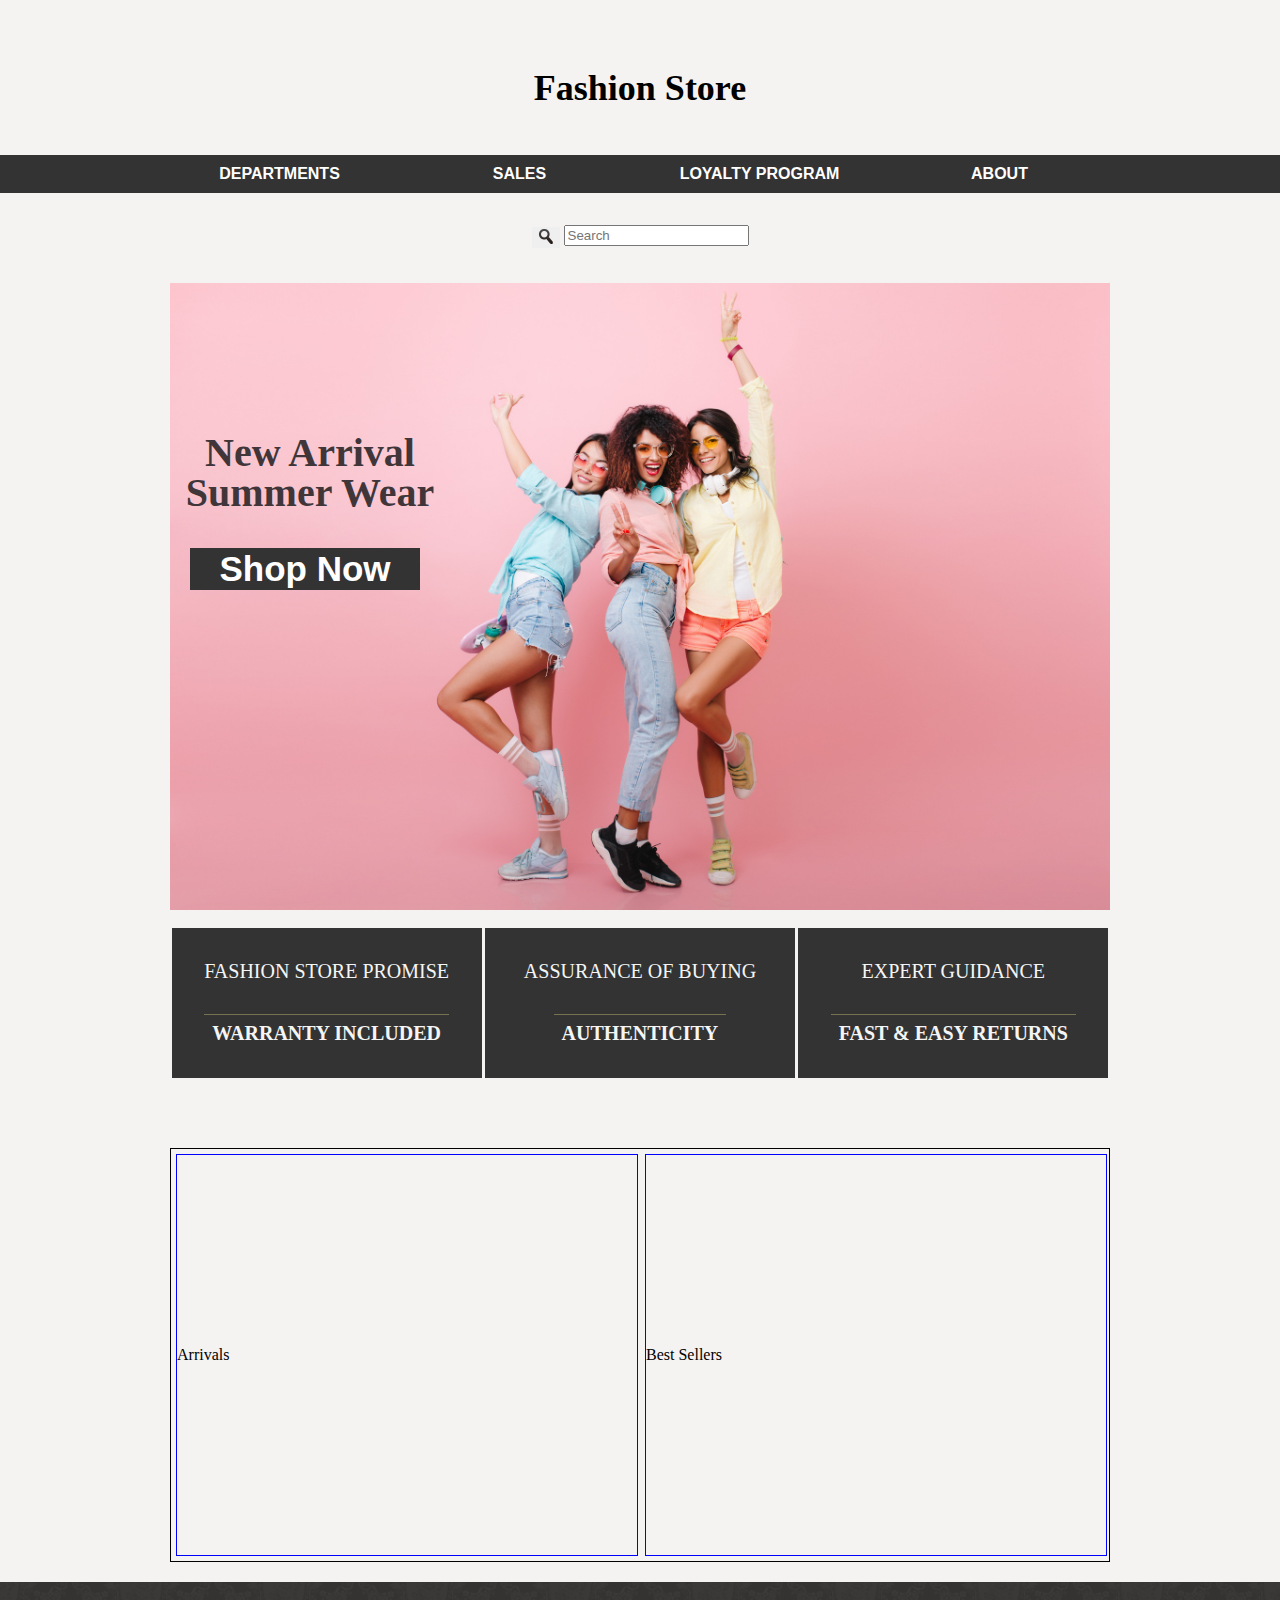
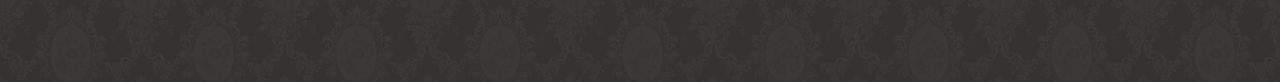
==== index.html @ 2c54d66e "first commit" ====
<!DOCTYPE html>
<html lang="en">

<head>
    <meta charset="UTF-8">
    <meta http-equiv="X-UA-Compatible" content="IE=edge">
    <meta name="viewport" content="width=device-width, initial-scale=1.0">
    <link rel="stylesheet" href="reset.css">
    <link rel="stylesheet" href="style.css">
    <title>Document</title>
</head>

<body>
    <div class="container">
        <header>
            <h1 class="title">Fashion Store</h1>
            <nav class="navbar">
                <ul>
                    <li>
                        <div class="dropdown">
                            <button class="dropbtn">DEPARTMENTS</button>
                            <div class="dropdown-content">
                            <a href="#">Blouses and Shirts</a>
                            <a href="#">Pants</a>
                            <a href="#">Dresses</a>
                            <a href="#">Shoes</a>
                            <a href="#">Bags</a>
                            <a href="#">Accessories</a>
                            </div>
                        </div>
                    </li>
                    <li>
                        <div class="dropdown">
                            <button class="dropbtn">SALES</button>
                            <div class="dropdown-content">
                            <a href="#">Summer</a>
                            <a href="#">Winter</a>
                            <a href="#">Special Offers</a>
                            </div>
                        </div>
                    </li>
                    <li>
                        <div class="dropdown">
                            <button class="dropbtn">LOYALTY PROGRAM</button>
                        </div>
                    </li>
                    <li>
                        <div class="dropdown">
                            <button class="dropbtn">ABOUT</button>
                            <div class="dropdown-content">
                                <a href="#">Fashion, Inc.</a>
                                <a href="#">Policy</a>
                                <a href="#">Contac Us</a>
                                </div>
                        </div>
                    </li>
                </ul>
            </nav>
        </header>
        <div class="sub-container">
            <div class="search">
                <section>
                    <form action="#">
                        <button type="submit"><img src="img/search.png" alt=""></button>
                        <input type="search" placeholder="Search">
                    </form>
                </section>
            </div>
            <div class="banner">
                <img src="img/banner2.jpg" alt="">
                <p>New Arrival Summer Wear</p>
                <button>Shop Now</button>
            </div>
            <div class="bloco1">
                    <p>FASHION STORE PROMISE</p>
                    <p id="info">WARRANTY INCLUDED</p>
            </div>
            <div class="bloco1">
                <p>ASSURANCE OF BUYING</p>
                <p id="info">AUTHENTICITY</p>
            </div>
            <div class="bloco1">
                <p>EXPERT GUIDANCE</p>
                <p id="info">FAST & EASY RETURNS</p>
            </div>
            <div class="cards">
                <div class="arrival">
                    <h2>Arrivals</h2>
                </div>
                <div class="sellers">
                    <h2>Best Sellers</h2>
                </div>
            </div>
        </div>
        <footer></footer>    
    </div>
</body>

</html>
---- style.css ----
body{
    background-color: rgba(241, 237, 238, 0.747);
}
.sub-container{
    width: 940px;
    margin: auto;
    display: flex;
    flex-direction: row;
    flex-wrap: wrap;
}
ul{
    list-style-type: none;    
    background-color: #333;
    display: flex;
    flex-direction: row;
    flex-wrap: nowrap;
    justify-content: center;
    margin: 15px auto;
}
li a {
    color: white;
    text-decoration: none;
}
.title{
    margin-top: 70px;
    height: 70px;
    text-align: center;
    font-size: 36px;
    font-weight: bolder;
}
.dropbtn {
    background-color: #333;
    color: white;
    padding: 10px;
    font-size: 16px;
    font-weight: 600;
    border: none;
    cursor: pointer;
    width: 213px;
    margin: 0px 14px 0px 13px;
}
.dropdown-content {
    display: none;
    position: absolute; /*Impede do menu expandir junto quando abrir*/
    background-color: #f9f9f9;
    min-width: 160px;
    box-shadow: 0px 8px 16px 0px rgba(0,0,0,0.2);
    z-index: 1; /*Sobrepoem as divs para não ficar atrás do banner*/
}
/* Links inside the dropdown */
.dropdown-content a {
    color: black;
    padding: 12px 16px;
    text-decoration: none;
    display: block;
    width: 210px;
    text-align: center;
}
  /* Change color of dropdown links on hover */
.dropdown-content a:hover {background-color: #d3d3d3}
  /* Show the dropdown menu on hover */
.dropdown:hover .dropdown-content {
    display: block;
}
  /* Change the background color of the dropdown button when the dropdown content is shown */
.dropdown:hover .dropbtn {
    background-color: #333;
}
.search{
    display: flex;
    align-content: center;
    align-items: center;
    height: 0px;
    margin: 30px auto;
}
.search button{
    border: none;
    cursor: pointer;
    background-color: none;
}
.search input{
    position: relative;
    bottom: 4px;
}
.banner{
    margin: 15px auto;
    width: 960px;
    height: 560px;
    display: inline-block;
    position: relative;
}
.banner img{
    width: 100%;
    max-width: 960px;
}
.banner p{
    display: inline-block;
    position: absolute;
    top: 150px;
    right: 660px;
    font-size: 40px;
    font-weight: bolder;
    width: 280px;
    color: #40363A;
    text-align: center;
}
.banner button{
    display: inline-block;
    position: absolute;
    top: 265px;
    right: 690px;
    font-size: 35px;
    font-weight: bolder;
    width: 230px;
    color: white;
    text-align: center;
    background-color: #333;
    border: none;
    cursor: pointer;
}
.banner button:hover{
    border: 1px solid rgb(146, 232, 235);
}
.bloco1{
    display: flex;
    flex-direction: column;
    align-items: center;
    margin: 70px auto;
    width: 310px;
    height: 150px;
    font-size: 20px;
    color: whitesmoke;
    background-color: #333;
}
.bloco1 p{
    padding: 8px;
    margin-top: 25px;
}
#info{
    border-top: 1px solid rgba(121, 118, 81, 0.959);
    font-weight: bolder;
}
.cards{
    display: flex;
    flex-direction: row;
    flex-wrap: wrap;
    border: 1px solid black;
    height: 412px;
    width: 940px;
    
}
.arrival, .sellers{
    display: flex;
    flex-direction: row;
    flex-wrap: wrap;
    align-items: center;
    align-content: center;
    border: 1px solid black;
    margin: 5px auto 0 5px;
    width: 460px;
    height: 400px;
    border: 1px solid blue;
}


footer{
    margin-top: 20px;
    background-image: url(img/footer-background.png);
    height: 100px;
}

/*Here starts media Queri */

@media (min-width: 497px) and (max-width:960px){
    .sub-container{
        width: 497px;
        margin: 0 auto;
        display: flex;
        flex-wrap: wrap;
        justify-content: center;
        align-items: center;
    }
    ul{
        list-style-type: none;    
        background-color: #333;
        display: flex;
        flex-direction: row;
        flex-wrap: wrap;
        justify-content: center;
        margin: auto;
        margin-top: 70px;
    }
    .banner{
        display: flex;
        flex-direction: column;
        justify-content: center;
        align-items: center;
        margin: auto;
        height: 560px;
    }
    .banner p{
        display: flex;
        position: unset;
        font-size: 35px;
        font-weight: bolder;
        color: #40363A;
        text-align: center;
    }
    .banner button{
        display: inline-block;
        position: unset;
        font-size: 30px;
        font-weight: bolder;
        width: 210px;
        color: white;
        text-align: center;
        background-color: #333;
        cursor: pointer;
        margin-top: 15px;
    }
    .banner button:hover{
        border: 1px solid rgb(146, 232, 235) ;
    }
    .bloco1{
        margin: 15px auto;
        width: 280px;
        height: 150px;
    }

}

@media (max-width:496px){
    .sub-container{
        width: auto;
        margin: 0 auto;
        display: flex;
        flex-wrap: wrap;
        justify-content: center;
        align-items: center;
        margin: 15px;
    }
    ul{
        list-style-type: none;    
        background-color: #333;
        display: flex;
        flex-direction: row;
        flex-wrap: wrap;
        justify-content: center;
        margin: auto;
        margin-top: 70px;
    }
    .banner{
        display: flex;
        flex-direction: column;
        justify-content: center;
        align-items: center;
        height: 560px;
    }
    .banner p{
        display: flex;
        position: unset;
        font-size: 35px;
        font-weight: bolder;
        color: #40363A;
        text-align: center;
    }
    .banner button{
        display: inline-block;
        position: unset;
        font-size: 25px;
        font-weight: bolder;
        width: 200px;
        color: white;
        text-align: center;
        background-color: #333;
        cursor: pointer;
        margin-top: 15px;
    }
    .banner button:hover{
        border: 1px solid rgb(146, 232, 235) ;
        
    }
    .bloco1{
        margin: 15px auto;
        width: 280px;
        height: 150px;
    }
}
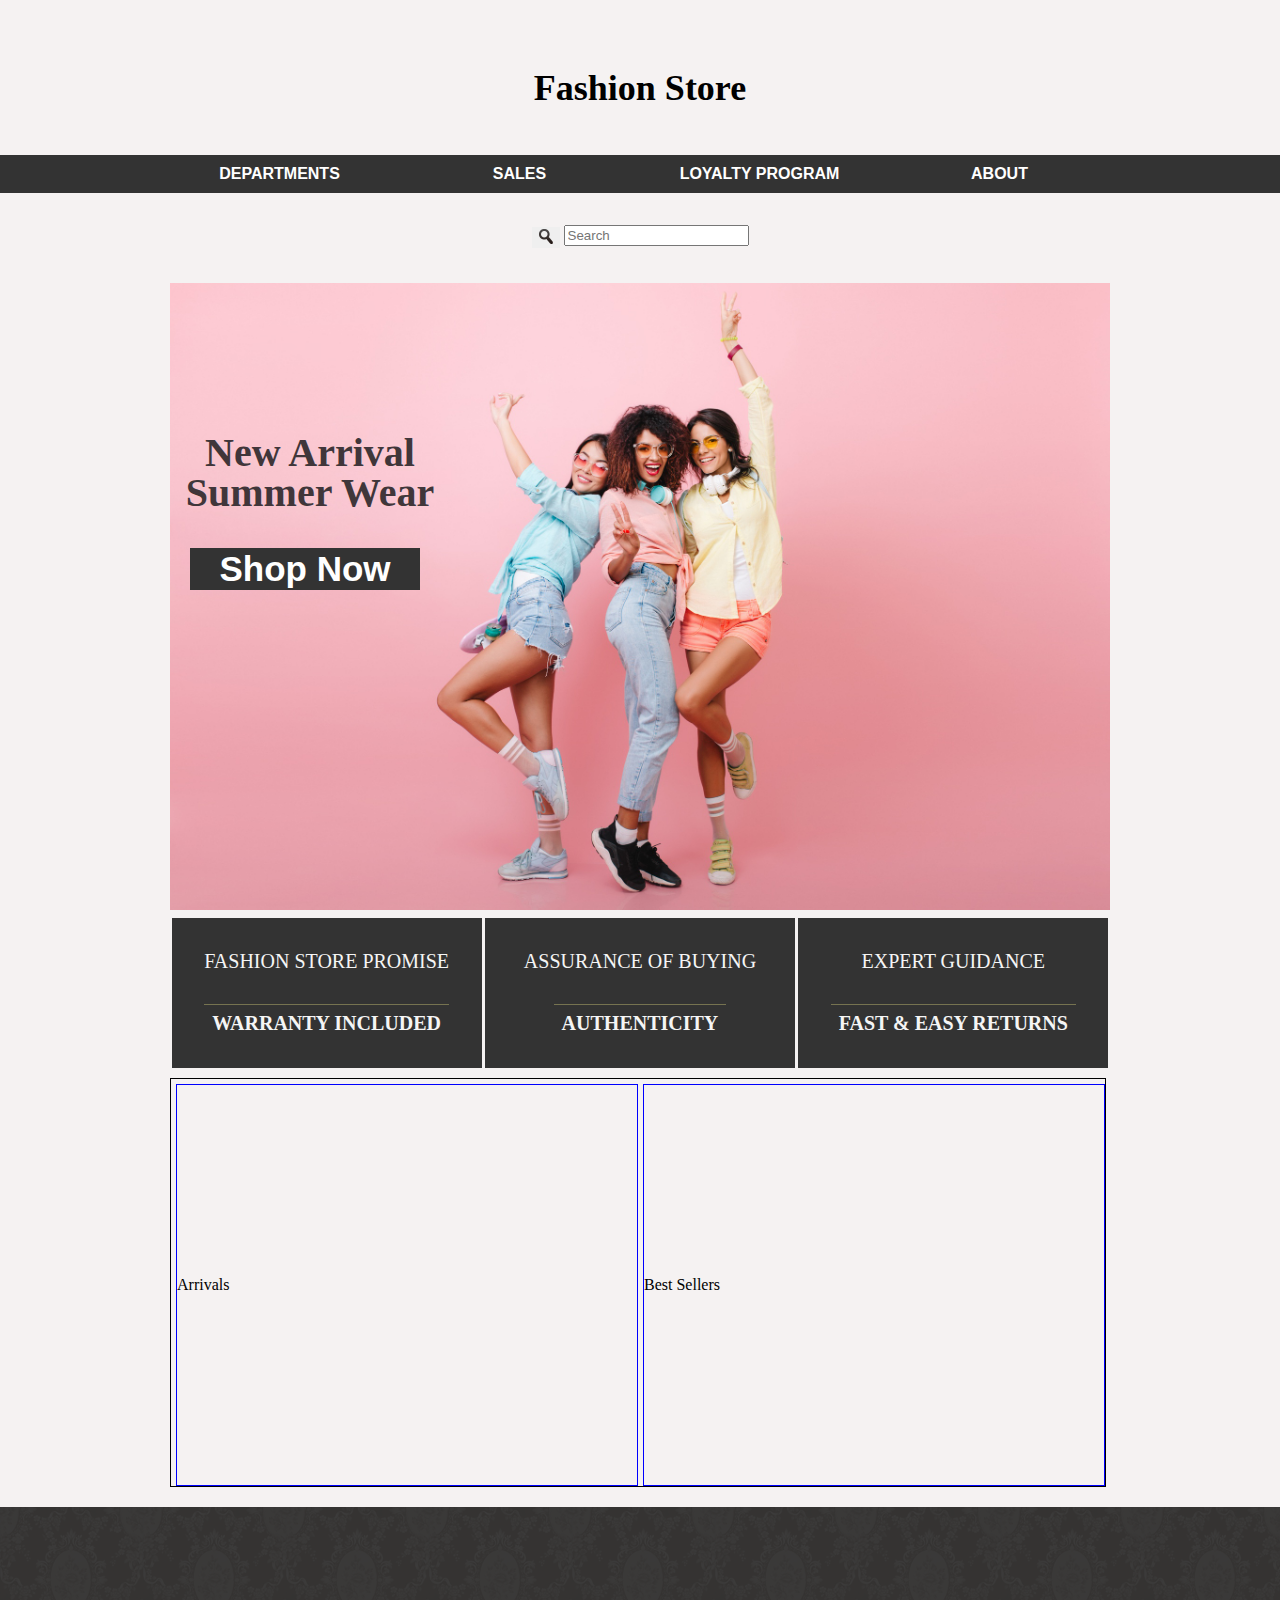
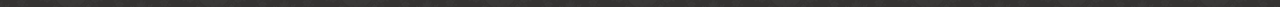
==== commit 001a43eb: "creat global css and index css separting them" ====
--- a/index.html
+++ b/index.html
@@ -6,7 +6,8 @@
     <meta http-equiv="X-UA-Compatible" content="IE=edge">
     <meta name="viewport" content="width=device-width, initial-scale=1.0">
     <link rel="stylesheet" href="reset.css">
-    <link rel="stylesheet" href="style.css">
+    <link rel="stylesheet" href="global.css">
+    <link rel="stylesheet" href="index.css">
     <title>Document</title>
 </head>
 
--- a/global.css
+++ b/global.css
@@ -0,0 +1,84 @@
+body{
+    background-color: rgba(241, 237, 238, 0.747);
+}
+.sub-container{
+    width: 940px;
+    margin: auto;
+    display: flex;
+    flex-direction: row;
+    flex-wrap: wrap;
+}
+ul{
+    list-style-type: none;    
+    background-color: #333;
+    display: flex;
+    flex-direction: row;
+    flex-wrap: nowrap;
+    justify-content: center;
+    margin: 15px auto;
+}
+li a {
+    color: white;
+    text-decoration: none;
+}
+.title{
+    margin-top: 70px;
+    height: 70px;
+    text-align: center;
+    font-size: 36px;
+    font-weight: bolder;
+}
+.dropbtn {
+    background-color: #333;
+    color: white;
+    padding: 10px;
+    font-size: 16px;
+    font-weight: 600;
+    border: none;
+    cursor: pointer;
+    width: 213px;
+    margin: 0px 14px 0px 13px;
+}
+.dropdown-content {
+    display: none;
+    position: absolute; /*Impede do menu expandir junto quando abrir*/
+    background-color: #f9f9f9;
+    min-width: 160px;
+    box-shadow: 0px 8px 16px 0px rgba(0,0,0,0.2);
+    z-index: 1; /*Sobrepoem as divs para não ficar atrás do banner*/
+}
+/* Links inside the dropdown */
+.dropdown-content a {
+    color: black;
+    padding: 12px 16px;
+    text-decoration: none;
+    display: block;
+    width: 210px;
+    text-align: center;
+}
+  /* Change color of dropdown links on hover */
+.dropdown-content a:hover {background-color: #d3d3d3}
+  /* Show the dropdown menu on hover */
+.dropdown:hover .dropdown-content {
+    display: block;
+}
+  /* Change the background color of the dropdown button when the dropdown content is shown */
+.dropdown:hover .dropbtn {
+    background-color: #333;
+}
+.search{
+    display: flex;
+    align-content: center;
+    align-items: center;
+    height: 0px;
+    margin: 30px auto;
+}
+.search button{
+    border: none;
+    cursor: pointer;
+    background-color: none;
+}
+.search input{
+    position: relative;
+    bottom: 4px;
+}--- a/index.css
+++ b/index.css
@@ -0,0 +1,207 @@
+.banner{
+    margin: 15px auto;
+    width: 960px;
+    height: 560px;
+    display: inline-block;
+    position: relative;
+}
+.banner img{
+    width: 100%;
+    max-width: 960px;
+}
+.banner p{
+    display: inline-block;
+    position: absolute;
+    top: 150px;
+    right: 660px;
+    font-size: 40px;
+    font-weight: bolder;
+    width: 280px;
+    color: #40363A;
+    text-align: center;
+}
+.banner button{
+    display: inline-block;
+    position: absolute;
+    top: 265px;
+    right: 690px;
+    font-size: 35px;
+    font-weight: bolder;
+    width: 230px;
+    color: white;
+    text-align: center;
+    background-color: #333;
+    border: none;
+    cursor: pointer;
+}
+.banner button:hover{
+    border: 1px solid rgb(146, 232, 235);
+}
+.bloco1{
+    display: flex;
+    flex-direction: column;
+    align-items: center;
+    margin: auto;
+    margin-top: 60px;
+    margin-bottom: 10px;
+    width: 310px;
+    height: 150px;
+    font-size: 20px;
+    color: whitesmoke;
+    background-color: #333;
+}
+.bloco1 p{
+    padding: 8px;
+    margin-top: 25px;
+}
+#info{
+    border-top: 1px solid rgba(121, 118, 81, 0.959);
+    font-weight: bolder;
+}
+.cards{
+    display: flex;
+    flex-direction: row;
+    flex-wrap: wrap;
+    border: 1px solid black;
+
+}
+.arrival, .sellers{
+    display: flex;
+    flex-direction: row;
+    flex-wrap: wrap;
+    align-items: center;
+    align-content: center;
+    border: 1px solid black;
+    margin: 5px auto 0 5px;
+    width: 460px;
+    height: 400px;
+    border: 1px solid blue;
+}
+
+
+footer{
+    margin-top: 20px;
+    background-image: url(img/footer-background.png);
+    height: 100px;
+}
+
+/*Here starts media Queri */
+
+@media (min-width: 497px) and (max-width:960px){
+    .sub-container{
+        width: 497px;
+        margin: 0 auto;
+        display: flex;
+        flex-wrap: wrap;
+        justify-content: center;
+        align-items: center;
+    }
+    ul{
+        list-style-type: none;    
+        background-color: #333;
+        display: flex;
+        flex-direction: row;
+        flex-wrap: wrap;
+        justify-content: center;
+        margin: auto;
+        margin-top: 70px;
+    }
+    .banner{
+        display: flex;
+        flex-direction: column;
+        justify-content: center;
+        align-items: center;
+        margin: auto;
+        height: auto;
+    }
+    .banner p{
+        display: flex;
+        position: unset;
+        font-size: 35px;
+        font-weight: bolder;
+        color: #40363A;
+        text-align: center;
+    }
+    .banner button{
+        display: inline-block;
+        position: unset;
+        font-size: 30px;
+        font-weight: bolder;
+        width: 210px;
+        color: white;
+        text-align: center;
+        background-color: #333;
+        cursor: pointer;
+        margin-top: 15px;
+    }
+    .banner button:hover{
+        border: 1px solid rgb(146, 232, 235) ;
+    }
+    .bloco1{
+        margin: 15px auto;
+        width: 280px;
+        height: 150px;
+    }
+
+}
+
+@media (max-width:496px){
+    .sub-container{
+        width: auto;
+        margin: 0 auto;
+        display: flex;
+        flex-wrap: wrap;
+        justify-content: center;
+        align-items: center;
+        margin: 15px;
+    }
+    ul{
+        list-style-type: none;    
+        background-color: #333;
+        display: flex;
+        flex-direction: row;
+        flex-wrap: wrap;
+        justify-content: center;
+        margin: auto;
+        margin-top: 70px;
+    }
+    .banner{
+        display: flex;
+        flex-direction: column;
+        justify-content: center;
+        align-items: center;
+        height: auto;
+    }
+    .banner p{
+        display: flex;
+        position: unset;
+        font-size: 35px;
+        font-weight: bolder;
+        color: #40363A;
+        text-align: center;
+    }
+    .banner button{
+        display: inline-block;
+        position: unset;
+        font-size: 25px;
+        font-weight: bolder;
+        width: 200px;
+        color: white;
+        text-align: center;
+        background-color: #333;
+        cursor: pointer;
+        margin-top: 15px;
+    }
+    .banner button:hover{
+        border: 1px solid rgb(146, 232, 235) ;
+        
+    }
+    .bloco1{
+        margin: 15px auto;
+        width: 280px;
+        height: 150px;
+    }
+}
+
+
+
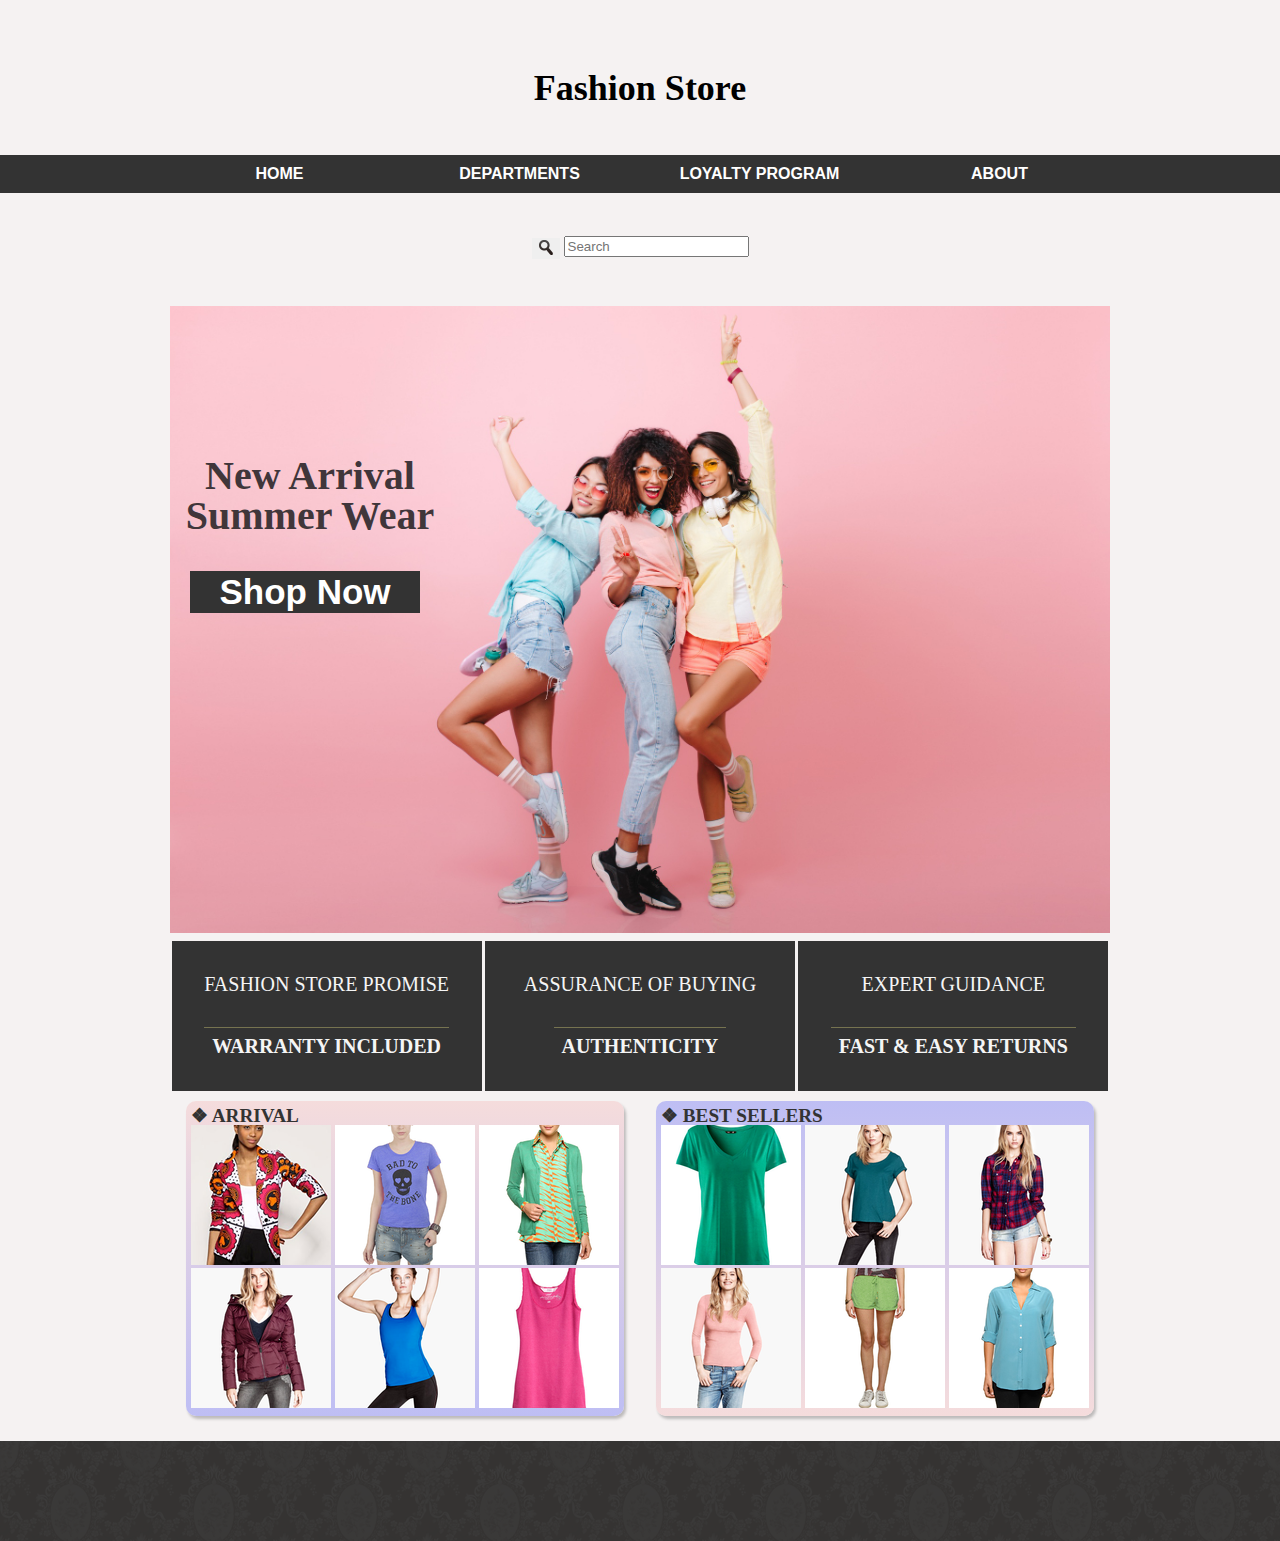
==== commit 76c70108: "arrival and best-sellers, about page, and footer correction" ====
--- a/index.html
+++ b/index.html
@@ -10,13 +10,17 @@
     <link rel="stylesheet" href="index.css">
     <title>Document</title>
 </head>
-
 <body>
     <div class="container">
         <header>
             <h1 class="title">Fashion Store</h1>
             <nav class="navbar">
                 <ul>
+                    <li>
+                        <div class="dropdown">
+                            <button class="dropbtn"><a href="index.html">HOME</a></button>
+                        </div>
+                    </li>
                     <li>
                         <div class="dropdown">
                             <button class="dropbtn">DEPARTMENTS</button>
@@ -32,16 +36,6 @@
                     </li>
                     <li>
                         <div class="dropdown">
-                            <button class="dropbtn">SALES</button>
-                            <div class="dropdown-content">
-                            <a href="#">Summer</a>
-                            <a href="#">Winter</a>
-                            <a href="#">Special Offers</a>
-                            </div>
-                        </div>
-                    </li>
-                    <li>
-                        <div class="dropdown">
                             <button class="dropbtn">LOYALTY PROGRAM</button>
                         </div>
                     </li>
@@ -50,7 +44,7 @@
                             <button class="dropbtn">ABOUT</button>
                             <div class="dropdown-content">
                                 <a href="#">Fashion, Inc.</a>
-                                <a href="#">Policy</a>
+                                <a href="about.html">Our History</a>
                                 <a href="#">Contac Us</a>
                                 </div>
                         </div>
@@ -84,16 +78,26 @@
                 <p>EXPERT GUIDANCE</p>
                 <p id="info">FAST & EASY RETURNS</p>
             </div>
-            <div class="cards">
-                <div class="arrival">
-                    <h2>Arrivals</h2>
-                </div>
-                <div class="sellers">
-                    <h2>Best Sellers</h2>
-                </div>
+            <div class="arrival">
+                <h2>&#x2756 Arrival</h2>
+                <img src="img/miniatura1.png" alt="">
+                <img src="img/miniatura2.png" alt="">
+                <img src="img/miniatura3.png" alt="">
+                <img src="img/miniatura4.png" alt="">
+                <img src="img/miniatura5.png" alt="">
+                <img src="img/miniatura6.png" alt="">
+            </div>
+            <div class="best-sellers">
+                <h2>&#x2756 Best Sellers</h2>
+                <img src="img/miniatura7.png" alt="">
+                <img src="img/miniatura8.png" alt="">
+                <img src="img/miniatura9.png" alt="">
+                <img src="img/miniatura10.png" alt="">
+                <img src="img/miniatura11.png" alt="">
+                <img src="img/miniatura12.png" alt="">
             </div>
         </div>
-        <footer></footer>    
+        <footer></footer>
     </div>
 </body>
 
--- a/global.css
+++ b/global.css
@@ -1,5 +1,8 @@
 body{
     background-color: rgba(241, 237, 238, 0.747);
+}
+.container{
+    min-height: 100vh;
 }
 .sub-container{
     width: 940px;
@@ -8,7 +11,7 @@
     flex-direction: row;
     flex-wrap: wrap;
 }
-ul{
+.navbar ul{
     list-style-type: none;    
     background-color: #333;
     display: flex;
@@ -17,7 +20,7 @@
     justify-content: center;
     margin: 15px auto;
 }
-li a {
+.navarbar li, a {
     color: white;
     text-decoration: none;
 }
@@ -70,7 +73,6 @@
     display: flex;
     align-content: center;
     align-items: center;
-    height: 0px;
     margin: 30px auto;
 }
 .search button{
@@ -81,4 +83,52 @@
 .search input{
     position: relative;
     bottom: 4px;
+}
+footer{
+    margin-top: 10px;
+    width: 100%;
+    height: 100px;
+    background-image: url(img/footer-background.png);
+}
+/*here starts the media queri*/
+@media (min-width: 497px) and (max-width:960px){
+    .sub-container{
+        width: 497px;
+        margin: 0 auto;
+        display: flex;
+        flex-wrap: wrap;
+        justify-content: center;
+        align-items: center;
+    }
+    .navbar ul{
+        list-style-type: none;    
+        background-color: #333;
+        display: flex;
+        flex-direction: row;
+        flex-wrap: wrap;
+        justify-content: center;
+        margin: auto;
+        margin-top: 70px;
+    }
+}
+@media (max-width:496px){
+    .sub-container{
+        width: auto;
+        margin: 0 auto;
+        display: flex;
+        flex-wrap: wrap;
+        justify-content: center;
+        align-items: center;
+        margin: 15px;
+    }
+    .navbar ul{
+        list-style-type: none;    
+        background-color: #333;
+        display: flex;
+        flex-direction: row;
+        flex-wrap: wrap;
+        justify-content: center;
+        margin: auto;
+        margin-top: 70px;
+    }
 }--- a/index.css
+++ b/index.css
@@ -1,6 +1,6 @@
 .banner{
     margin: 15px auto;
-    width: 960px;
+    width: 940px;
     height: 560px;
     display: inline-block;
     position: relative;
@@ -58,54 +58,55 @@
     border-top: 1px solid rgba(121, 118, 81, 0.959);
     font-weight: bolder;
 }
-.cards{
-    display: flex;
-    flex-direction: row;
-    flex-wrap: wrap;
-    border: 1px solid black;
-
+.arrival{
+    display: inline-block;
+    border-radius: 10px;
+    width: 428px;
+    padding: 5px;
+    background-image: linear-gradient(#f5dcdc, #bebef4);
+    transition: transform 0.7s ease-out;
+    margin: 0 auto;
+    margin-bottom: 15px;
+    box-shadow: 2px 3px 3px rgba(0, 0, 0, 0.233);
 }
-.arrival, .sellers{
-    display: flex;
-    flex-direction: row;
-    flex-wrap: wrap;
-    align-items: center;
-    align-content: center;
-    border: 1px solid black;
-    margin: 5px auto 0 5px;
-    width: 460px;
-    height: 400px;
-    border: 1px solid blue;
+.arrival:hover{
+    box-shadow: 5px 3px 3px rgba(0, 0, 0, 0.452);
+    transform: scale(1.02);    
+}
+.arrival h2{
+    font-size: 1.2em;
+    font-weight: bolder;
+    text-transform: uppercase;
+    color: #333;
+    padding-right: 5px;
+}
+.best-sellers{
+    display: inline-block;
+    border-radius: 10px;
+    width: 428px;
+    padding: 5px;
+    margin: 0 auto;
+    background-image: linear-gradient(#bebef4, #f5dcdc);
+    transition: transform 0.7s ease-out;
+    box-shadow: 2px 3px 3px rgba(0, 0, 0, 0.233);
+    margin-bottom: 15px;
+}
+.best-sellers:hover{
+    box-shadow: 5px 3px 3px rgba(0, 0, 0, 0.452);
+    transform: scale(1.02);    
+}
+.best-sellers h2{
+    font-size: 1.2em;
+    font-weight: bolder;
+    text-transform: uppercase;
+    color: #333;
+    padding-right: 5px;
 }
 
-
-footer{
-    margin-top: 20px;
-    background-image: url(img/footer-background.png);
-    height: 100px;
-}
 
 /*Here starts media Queri */
 
 @media (min-width: 497px) and (max-width:960px){
-    .sub-container{
-        width: 497px;
-        margin: 0 auto;
-        display: flex;
-        flex-wrap: wrap;
-        justify-content: center;
-        align-items: center;
-    }
-    ul{
-        list-style-type: none;    
-        background-color: #333;
-        display: flex;
-        flex-direction: row;
-        flex-wrap: wrap;
-        justify-content: center;
-        margin: auto;
-        margin-top: 70px;
-    }
     .banner{
         display: flex;
         flex-direction: column;
@@ -144,27 +145,7 @@
     }
 
 }
-
 @media (max-width:496px){
-    .sub-container{
-        width: auto;
-        margin: 0 auto;
-        display: flex;
-        flex-wrap: wrap;
-        justify-content: center;
-        align-items: center;
-        margin: 15px;
-    }
-    ul{
-        list-style-type: none;    
-        background-color: #333;
-        display: flex;
-        flex-direction: row;
-        flex-wrap: wrap;
-        justify-content: center;
-        margin: auto;
-        margin-top: 70px;
-    }
     .banner{
         display: flex;
         flex-direction: column;
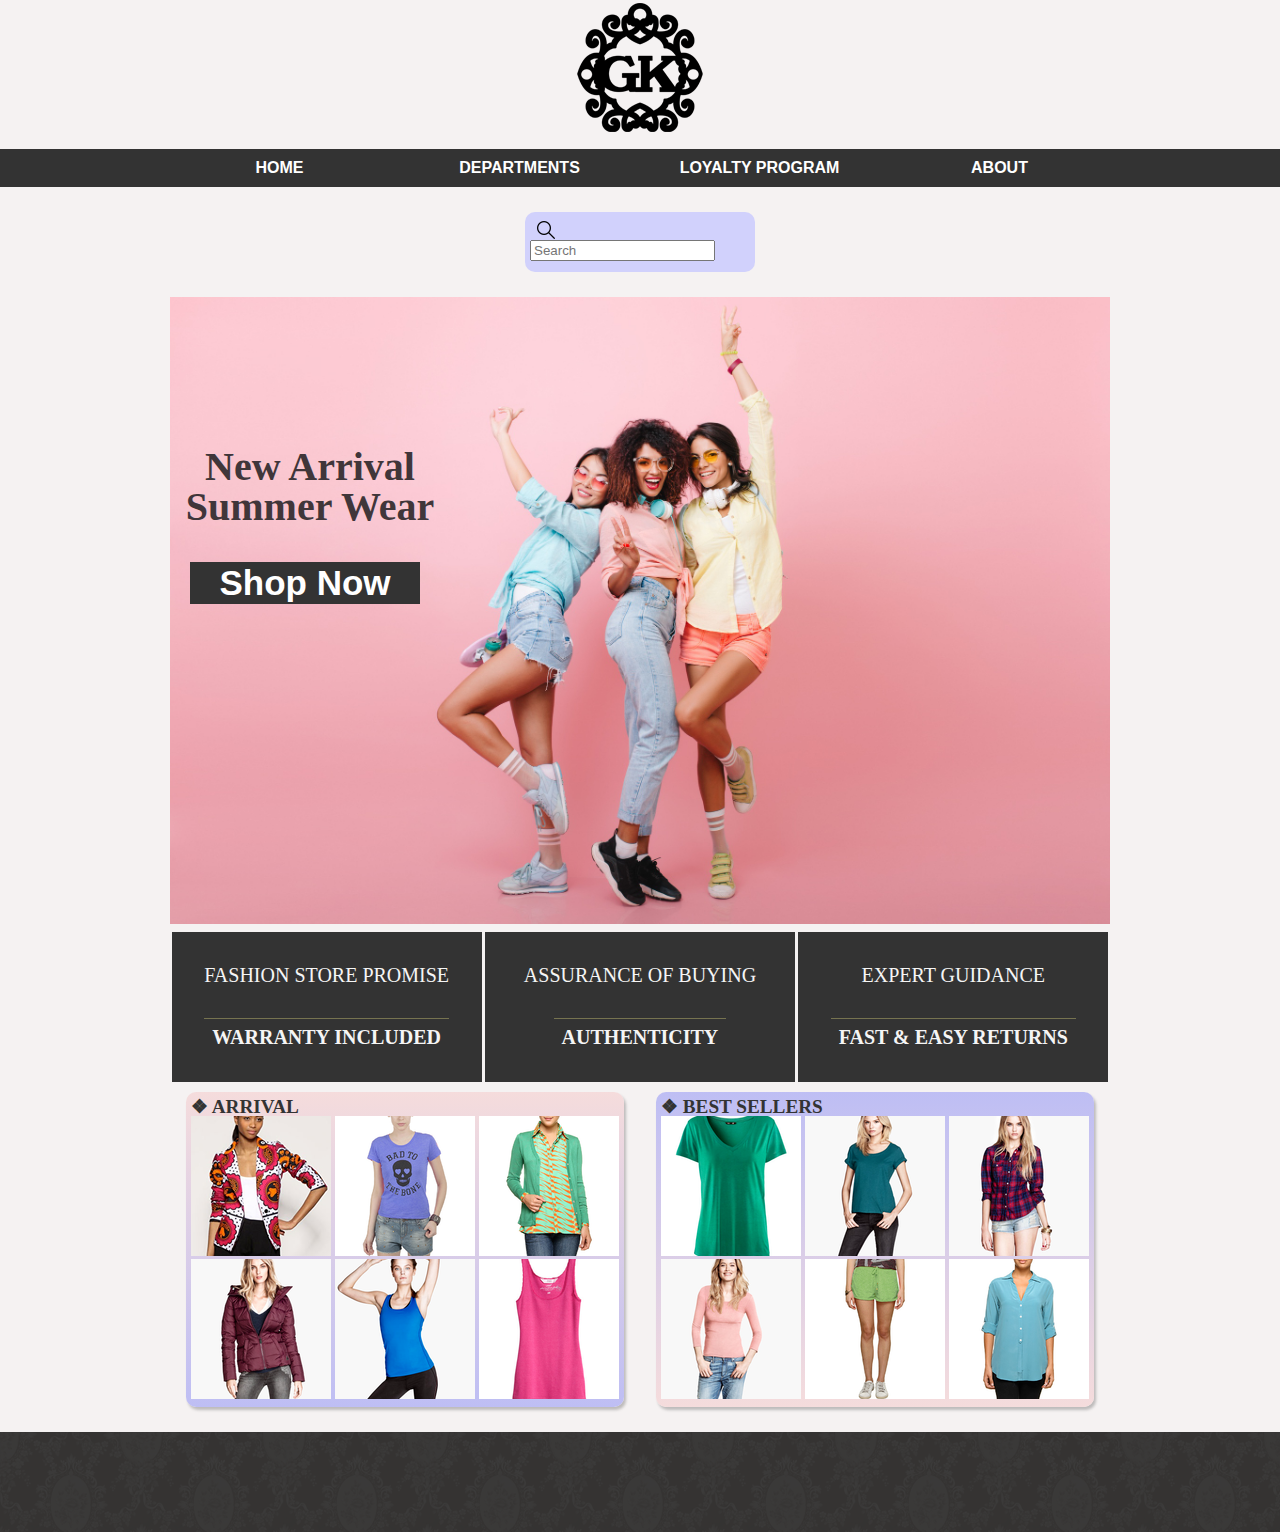
==== commit bf098961: "sub-dropdown button(checkbox), add subcontent at the dropdown,  loyalt-card html and css, search but" ====
--- a/index.html
+++ b/index.html
@@ -5,15 +5,17 @@
     <meta charset="UTF-8">
     <meta http-equiv="X-UA-Compatible" content="IE=edge">
     <meta name="viewport" content="width=device-width, initial-scale=1.0">
-    <link rel="stylesheet" href="reset.css">
-    <link rel="stylesheet" href="global.css">
-    <link rel="stylesheet" href="index.css">
+    <link rel="stylesheet" href="css/reset.css">
+    <link rel="stylesheet" href="css/global.css">
+    <link rel="stylesheet" href="css/index.css">
     <title>Document</title>
 </head>
 <body>
     <div class="container">
         <header>
-            <h1 class="title">Fashion Store</h1>
+            <div class="logo">
+                <img src="img/logo_GK.png" alt="">
+            </div>
             <nav class="navbar">
                 <ul>
                     <li>
@@ -25,27 +27,35 @@
                         <div class="dropdown">
                             <button class="dropbtn">DEPARTMENTS</button>
                             <div class="dropdown-content">
-                            <a href="#">Blouses and Shirts</a>
-                            <a href="#">Pants</a>
-                            <a href="#">Dresses</a>
-                            <a href="#">Shoes</a>
-                            <a href="#">Bags</a>
-                            <a href="#">Accessories</a>
+                                <input class="dropdown-sub" type="checkbox" id="dropdown-sub" name="dropdown-sub"/>
+                                <label class="for-dropdown-sub" for="dropdown-sub">Blouses and Shirts</label>
+                                <div class="section-dropdown-sub"> 
+                                    <a href="#">T-Shirts</a>
+                                    <a href="#">Sleeveless Shirt</a>
+                                    <a href="#">Tank Top</a>
+                                    <a href="#">Dress Shirt</a>
+                                    <a href="#">Polo Shirt</a>
+                                </div>
+                                <a href="#">Pants</a>
+                                <a href="#">Dresses</a>
+                                <a href="#">Shoes</a>
+                                <a href="#">Bags</a>
+                                <a href="#">Accessories</a>
                             </div>
                         </div>
                     </li>
                     <li>
                         <div class="dropdown">
-                            <button class="dropbtn">LOYALTY PROGRAM</button>
+                            <button class="dropbtn"><a href="loyalt-card.html">LOYALTY PROGRAM</a></button>
                         </div>
                     </li>
                     <li>
                         <div class="dropdown">
                             <button class="dropbtn">ABOUT</button>
                             <div class="dropdown-content">
-                                <a href="#">Fashion, Inc.</a>
+                                <a href="gkfashion.html">GK Fashion</a>
                                 <a href="about.html">Our History</a>
-                                <a href="#">Contac Us</a>
+                                <a href="contact.html">Contac Us</a>
                                 </div>
                         </div>
                     </li>
@@ -97,8 +107,8 @@
                 <img src="img/miniatura12.png" alt="">
             </div>
         </div>
-        <footer></footer>
     </div>
+    <footer></footer>
 </body>
 
 </html>--- a/css/global.css
+++ b/css/global.css
@@ -0,0 +1,194 @@
+body{
+    background-color: rgba(241, 237, 238, 0.747);
+}
+hr{
+    width: 940px;
+}
+.container{
+    min-height: 100vh;
+}
+.logo{
+    display: flex;
+    justify-content: center;
+}
+.sub-container{
+    width: 940px;
+    margin: auto;
+    display: flex;
+    flex-direction: row;
+    flex-wrap: wrap;
+}
+.navbar ul{
+    list-style-type: none;    
+    background-color: #333;
+    display: flex;
+    flex-direction: row;
+    flex-wrap: nowrap;
+    justify-content: center;
+    margin: 15px auto;
+}
+.navbar a {
+    color: white;
+    text-decoration: none;
+}
+.title{
+    margin-top: 70px;
+    height: 70px;
+    text-align: center;
+    font-size: 36px;
+    font-weight: bolder;
+}
+.dropbtn {
+    background-color: #333;
+    color: white;
+    padding: 10px;
+    font-size: 16px;
+    font-weight: 600;
+    border: none;
+    cursor: pointer;
+    width: 213px;
+    margin: 0px 14px 0px 13px;
+}
+.dropdown-content {
+    display: none;
+    position: absolute; /*Prevents the menu from expanding together when opening*/
+    background-color: #f9f9f9;
+    min-width: 160px;
+    box-shadow: 0px 8px 16px 0px rgba(0,0,0,0.2);
+    z-index: 1; /*Overlay the divs, so you can see upper in the banner*/
+}
+/* Links inside the dropdown */
+.dropdown-content a {
+    color: black;
+    padding: 12px 16px;
+    text-decoration: none;
+    display: block;
+    width: 210px;
+    text-align: center;
+}
+  /* Change color of dropdown links on hover */
+.dropdown-content a:hover {
+    background-color: #d3d3d3
+}
+  /* Show the dropdown menu on hover */
+.dropdown:hover .dropdown-content {
+    display: block;
+}
+  /* Change the background color of the dropdown button when the dropdown content is shown */
+.dropdown:hover .dropbtn {
+    background-color: #333;
+}
+
+/*START THE DROPDOWN SUB CONTENT*/
+.dropdown-sub:checked + label,
+.dropdown-sub:not(:checked) + label{
+    position: relative;
+    font-size: 15px;
+    text-align: center;
+    text-decoration: none;
+    display: flex;
+    cursor: pointer;
+    justify-content: center;
+    padding: 15px;
+}
+.dropdown-sub:checked + label:hover, 
+.dropdown-sub:not(:checked) + label:hover {
+    background-color: #d3d3d3;
+}
+.section-dropdown-sub {
+  position: relative;
+  display: block;
+  width: 100%;
+  pointer-events: none;
+  opacity: 0;
+  max-height: 0;  /*Hide the sub-menu*/
+  transition: all 0.3s linear; /*drop the submenu smoothly*/
+}
+.dropdown-sub:checked ~ .section-dropdown-sub{
+  pointer-events: auto;
+  opacity: 1; /* show the content*/
+  max-height: 300px; /*show the sub menu and trow the other options below them*/
+  background-color: rgba(179, 179, 179, 0.411);
+}
+.section-dropdown-sub a {
+  font-size: 14px;
+}
+.section-dropdown-sub a .uil {
+  font-size: 20px;
+}
+input#dropdown-sub.dropdown-sub{
+    display: none; /*Remove the box*/
+}
+/*FINISH OF THE DROPDOWN SUB*/
+
+
+.search{
+    display: flex;
+    align-content: center;
+    align-items: center;
+    margin: 10px auto;
+    width: 220px;
+    height: 50px;
+    border-radius: 10px;
+    background-color: rgb(209, 209, 252);
+    padding: 5px;
+}
+.search button{
+    border: none;
+    cursor: pointer;
+    background-color: rgb(209, 209, 252);
+}
+.search input{
+    position: relative;
+    bottom: 4px;
+}
+footer{
+    margin-top: 10px;
+    width: 100%;
+    height: 100px;
+    background-image: url("/img/footer-background.png");
+}
+/*here starts the media queri*/
+@media (min-width: 497px) and (max-width:960px){
+    .sub-container{
+        width: 497px;
+        margin: 0 auto;
+        display: flex;
+        flex-wrap: wrap;
+        justify-content: center;
+        align-items: center;
+    }
+    .navbar ul{
+        list-style-type: none;    
+        background-color: #333;
+        display: flex;
+        flex-direction: row;
+        flex-wrap: wrap;
+        justify-content: center;
+        margin: auto;
+        margin-top: 70px;
+    }
+}
+@media (max-width:496px){
+    .sub-container{
+        width: auto;
+        margin: 0 auto;
+        display: flex;
+        flex-wrap: wrap;
+        justify-content: center;
+        align-items: center;
+        margin: 15px;
+    }
+    .navbar ul{
+        list-style-type: none;    
+        background-color: #333;
+        display: flex;
+        flex-direction: row;
+        flex-wrap: wrap;
+        justify-content: center;
+        margin: auto;
+        margin-top: 70px;
+    }
+}
+
+
--- a/css/index.css
+++ b/css/index.css
@@ -0,0 +1,188 @@
+.banner{
+    margin: 15px auto;
+    width: 940px;
+    height: 560px;
+    display: inline-block;
+    position: relative;
+}
+.banner img{
+    width: 100%;
+    max-width: 960px;
+}
+.banner p{
+    display: inline-block;
+    position: absolute;
+    top: 150px;
+    right: 660px;
+    font-size: 40px;
+    font-weight: bolder;
+    width: 280px;
+    color: #40363A;
+    text-align: center;
+}
+.banner button{
+    display: inline-block;
+    position: absolute;
+    top: 265px;
+    right: 690px;
+    font-size: 35px;
+    font-weight: bolder;
+    width: 230px;
+    color: white;
+    text-align: center;
+    background-color: #333;
+    border: none;
+    cursor: pointer;
+}
+.banner button:hover{
+    border: 1px solid rgb(146, 232, 235);
+}
+.bloco1{
+    display: flex;
+    flex-direction: column;
+    align-items: center;
+    margin: auto;
+    margin-top: 60px;
+    margin-bottom: 10px;
+    width: 310px;
+    height: 150px;
+    font-size: 20px;
+    color: whitesmoke;
+    background-color: #333;
+}
+.bloco1 p{
+    padding: 8px;
+    margin-top: 25px;
+}
+#info{
+    border-top: 1px solid rgba(121, 118, 81, 0.959);
+    font-weight: bolder;
+}
+.arrival{
+    display: inline-block;
+    border-radius: 10px;
+    width: 428px;
+    padding: 5px;
+    background-image: linear-gradient(#f5dcdc, #bebef4);
+    transition: transform 0.7s ease-out;
+    margin: 0 auto;
+    margin-bottom: 15px;
+    box-shadow: 2px 3px 3px rgba(0, 0, 0, 0.233);
+}
+.arrival:hover{
+    box-shadow: 5px 3px 3px rgba(0, 0, 0, 0.452);
+    transform: scale(1.02);    
+}
+.arrival h2{
+    font-size: 1.2em;
+    font-weight: bolder;
+    text-transform: uppercase;
+    color: #333;
+    padding-right: 5px;
+}
+.best-sellers{
+    display: inline-block;
+    border-radius: 10px;
+    width: 428px;
+    padding: 5px;
+    margin: 0 auto;
+    background-image: linear-gradient(#bebef4, #f5dcdc);
+    transition: transform 0.7s ease-out;
+    box-shadow: 2px 3px 3px rgba(0, 0, 0, 0.233);
+    margin-bottom: 15px;
+}
+.best-sellers:hover{
+    box-shadow: 5px 3px 3px rgba(0, 0, 0, 0.452);
+    transform: scale(1.02);    
+}
+.best-sellers h2{
+    font-size: 1.2em;
+    font-weight: bolder;
+    text-transform: uppercase;
+    color: #333;
+    padding-right: 5px;
+}
+
+
+/*Here starts media Queri */
+
+@media (min-width: 497px) and (max-width:960px){
+    .banner{
+        display: flex;
+        flex-direction: column;
+        justify-content: center;
+        align-items: center;
+        margin: auto;
+        height: auto;
+    }
+    .banner p{
+        display: flex;
+        position: unset;
+        font-size: 35px;
+        font-weight: bolder;
+        color: #40363A;
+        text-align: center;
+    }
+    .banner button{
+        display: inline-block;
+        position: unset;
+        font-size: 30px;
+        font-weight: bolder;
+        width: 210px;
+        color: white;
+        text-align: center;
+        background-color: #333;
+        cursor: pointer;
+        margin-top: 15px;
+    }
+    .banner button:hover{
+        border: 1px solid rgb(146, 232, 235) ;
+    }
+    .bloco1{
+        margin: 15px auto;
+        width: 280px;
+        height: 150px;
+    }
+
+}
+@media (max-width:496px){
+    .banner{
+        display: flex;
+        flex-direction: column;
+        justify-content: center;
+        align-items: center;
+        height: auto;
+    }
+    .banner p{
+        display: flex;
+        position: unset;
+        font-size: 35px;
+        font-weight: bolder;
+        color: #40363A;
+        text-align: center;
+    }
+    .banner button{
+        display: inline-block;
+        position: unset;
+        font-size: 25px;
+        font-weight: bolder;
+        width: 200px;
+        color: white;
+        text-align: center;
+        background-color: #333;
+        cursor: pointer;
+        margin-top: 15px;
+    }
+    .banner button:hover{
+        border: 1px solid rgb(146, 232, 235) ;
+        
+    }
+    .bloco1{
+        margin: 15px auto;
+        width: 280px;
+        height: 150px;
+    }
+}
+
+
+
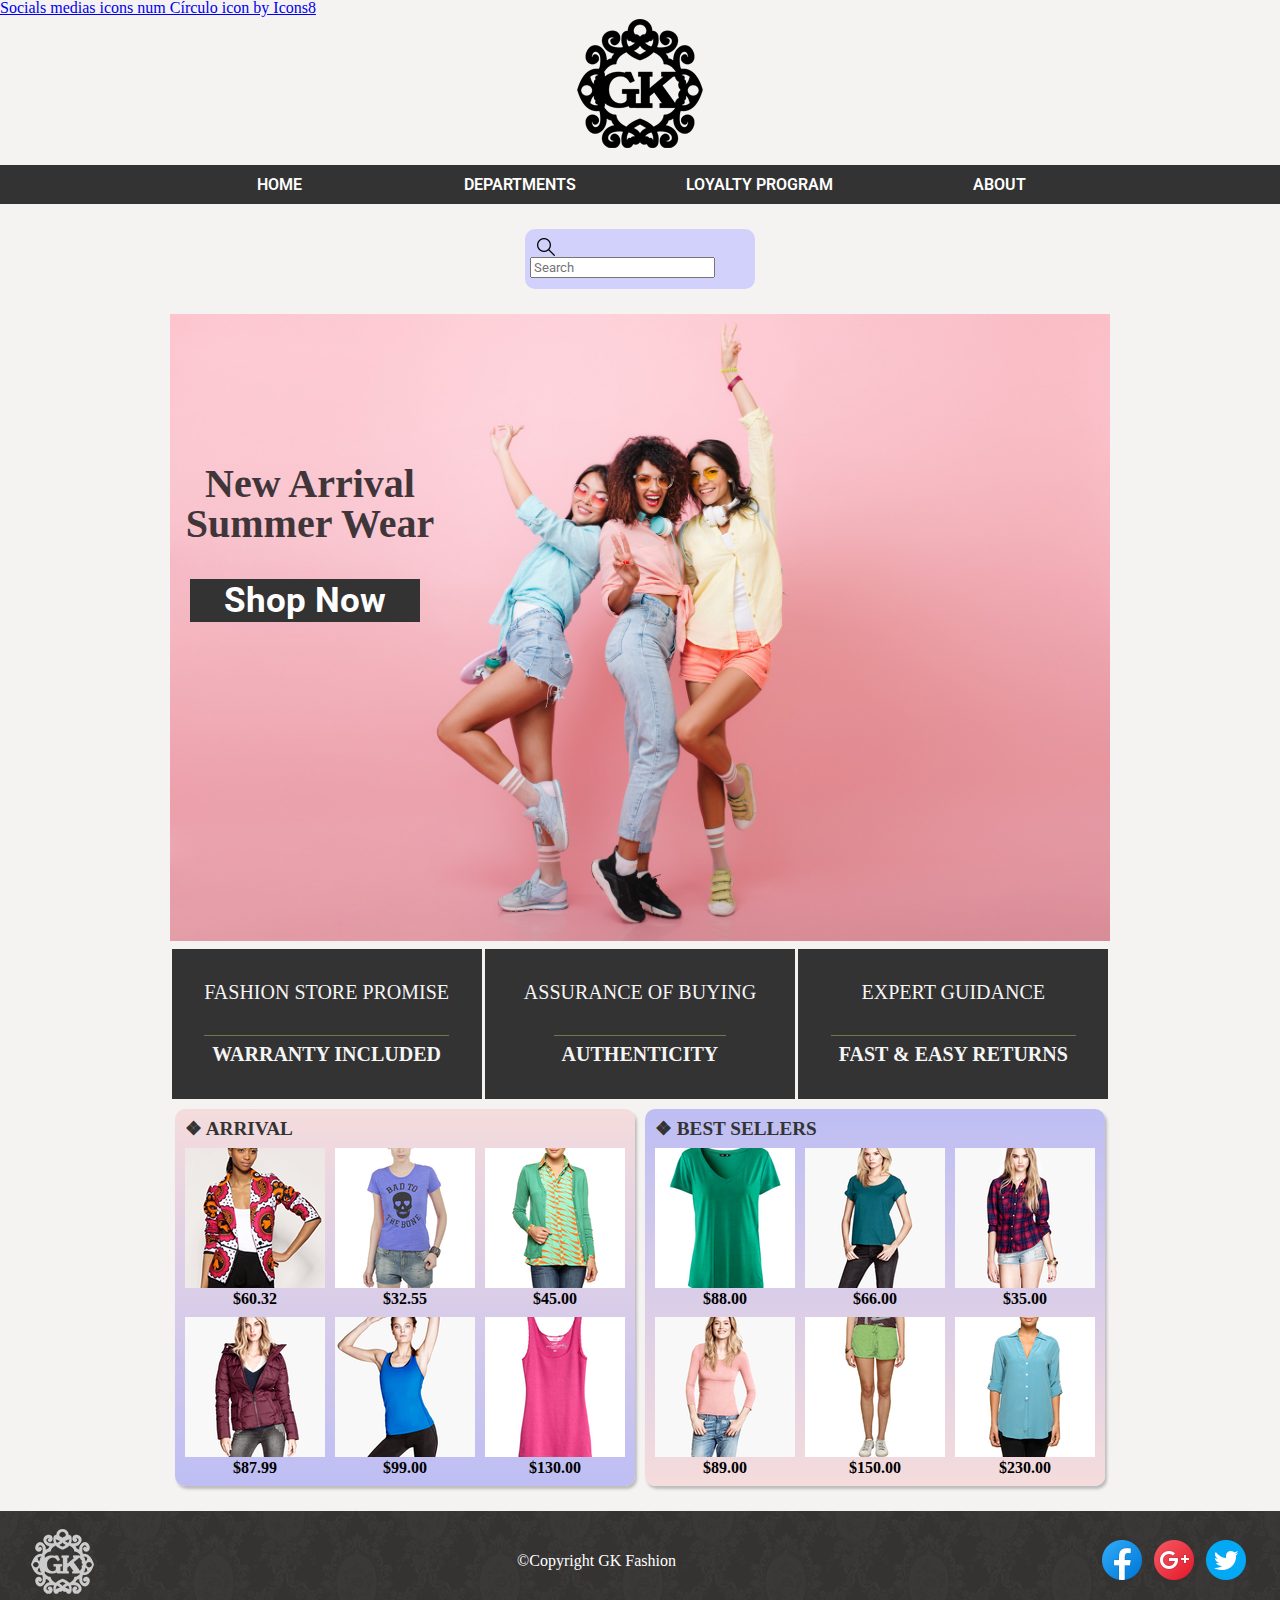
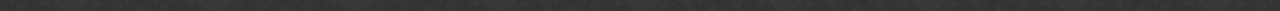
==== commit ffa829ad: "some corrections in the code, arrival and best-sellers cards css, finished footer, changed the font" ====
--- a/index.html
+++ b/index.html
@@ -8,19 +8,27 @@
     <link rel="stylesheet" href="css/reset.css">
     <link rel="stylesheet" href="css/global.css">
     <link rel="stylesheet" href="css/index.css">
-    <title>Document</title>
+    <link rel="preconnect" href="https://fonts.googleapis.com">
+    <link rel="preconnect" href="https://fonts.gstatic.com" crossorigin>
+    <link href="https://fonts.googleapis.com/css2?family=Roboto:wght@100;300&display=swap" rel="stylesheet">
+    <title>Home GK Fashion</title>
 </head>
 <body>
     <div class="container">
         <header>
+            <div class="direitos-autorais">
+                <a href="https://icons8.com/icon/p62ASPK2Kpqp/facebook-num-círculo">Socials medias icons num Círculo icon by Icons8</a>
+            </div>
             <div class="logo">
-                <img src="img/logo_GK.png" alt="">
+                <img src="img/logo_GK.png" alt="Logo GK" title="Logo GK">
             </div>
             <nav class="navbar">
                 <ul>
                     <li>
                         <div class="dropdown">
-                            <button class="dropbtn"><a href="index.html">HOME</a></button>
+                            <form action="index.html">
+                                <button class="dropbtn">HOME</button>
+                            </form>
                         </div>
                     </li>
                     <li>
@@ -46,7 +54,9 @@
                     </li>
                     <li>
                         <div class="dropdown">
-                            <button class="dropbtn"><a href="loyalt-card.html">LOYALTY PROGRAM</a></button>
+                            <form action="loyalt-card.html">
+                                <button class="dropbtn">LOYALTY PROGRAM</button>
+                            </form>
                         </div>
                     </li>
                     <li>
@@ -66,49 +76,98 @@
             <div class="search">
                 <section>
                     <form action="#">
-                        <button type="submit"><img src="img/search.png" alt=""></button>
+                        <button type="submit"><img src="img/search.png" alt="search" title="search"></button>
                         <input type="search" placeholder="Search">
                     </form>
                 </section>
             </div>
             <div class="banner">
-                <img src="img/banner2.jpg" alt="">
+                <img src="img/banner2.jpg" alt="Girls Celebrating fashion" title="Girls Celebrating">
                 <p>New Arrival Summer Wear</p>
                 <button>Shop Now</button>
             </div>
             <div class="bloco1">
                     <p>FASHION STORE PROMISE</p>
-                    <p id="info">WARRANTY INCLUDED</p>
+                    <p class="info">WARRANTY INCLUDED</p>
             </div>
             <div class="bloco1">
                 <p>ASSURANCE OF BUYING</p>
-                <p id="info">AUTHENTICITY</p>
+                <p class="info">AUTHENTICITY</p>
             </div>
             <div class="bloco1">
                 <p>EXPERT GUIDANCE</p>
-                <p id="info">FAST & EASY RETURNS</p>
+                <p class="info">FAST & EASY RETURNS</p>
             </div>
             <div class="arrival">
-                <h2>&#x2756 Arrival</h2>
-                <img src="img/miniatura1.png" alt="">
-                <img src="img/miniatura2.png" alt="">
-                <img src="img/miniatura3.png" alt="">
-                <img src="img/miniatura4.png" alt="">
-                <img src="img/miniatura5.png" alt="">
-                <img src="img/miniatura6.png" alt="">
+                    <h2>&#x2756; Arrival</h2>
+                <div class="images-card">
+                    <div class="photos">
+                        <img src="img/miniatura1.png" alt="clothing" title="clothing">
+                        <p>$60.32</p>
+                    </div>
+                    <div class="photos">
+                        <img src="img/miniatura2.png" alt="clothing" title="clothing">
+                        <p>$32.55</p>
+                    </div>
+                    <div class="photos">
+                        <img src="img/miniatura3.png" alt="clothing" title="clothing">
+                        <p>$45.00</p>
+                    </div>
+                    <div class="photos">
+                        <img src="img/miniatura4.png" alt="clothing" title="clothing">
+                        <p>$87.99</p>
+                    </div>
+                    <div class="photos">
+                        <img src="img/miniatura5.png" alt="clothing" title="clothing">
+                        <p>$99.00</p>
+                    </div>
+                    <div class="photos">
+                        <img src="img/miniatura6.png" alt="clothing" title="clothing">
+                        <p>$130.00</p>
+                    </div>
+                </div>
             </div>
             <div class="best-sellers">
-                <h2>&#x2756 Best Sellers</h2>
-                <img src="img/miniatura7.png" alt="">
-                <img src="img/miniatura8.png" alt="">
-                <img src="img/miniatura9.png" alt="">
-                <img src="img/miniatura10.png" alt="">
-                <img src="img/miniatura11.png" alt="">
-                <img src="img/miniatura12.png" alt="">
+                    <h2>&#x2756; Best Sellers</h2>
+                <div class="images-card">
+                    <div class="photos">
+                        <img src="img/miniatura7.png" alt="clothing" title="clothing">
+                        <p>$88.00</p>
+                    </div>
+                    <div class="photos">
+                        <img src="img/miniatura8.png" alt="clothing" title="clothing">
+                        <p>$66.00</p>
+                    </div>
+                    <div class="photos">
+                        <img src="img/miniatura9.png" alt="clothing" title="clothing">
+                        <p>$35.00</p>
+                    </div>
+                    <div class="photos">
+                        <img src="img/miniatura10.png" alt="clothing" title="clothing">
+                        <p>$89.00</p>
+                    </div>
+                    <div class="photos">
+                        <img src="img/miniatura11.png" alt="clothing" title="clothing">
+                        <p>$150.00</p>
+                    </div>
+                    <div class="photos">
+                        <img src="img/miniatura12.png" alt="clothing" title="clothing">
+                        <p>$230.00</p>
+                    </div>
+                </div>
             </div>
         </div>
     </div>
-    <footer></footer>
+    <footer>
+        <div class="footer-items">
+            <img src="img/logo_rodape.png" alt="">
+            <p>&copy;Copyright GK Fashion</p>
+            <div class="social">
+                <a href="http://www.facebook.com/gkfashion"><img src="img/facebook.png" alt="faebook" title="facebook"></a>
+                <a href="http://plus.google.com/gkfashion"><img src="img/googleplus.png" alt="google plus" title="google plus"></a>
+                <a href="http://www.twitter.com/gkfashion"><img src="img/twitter.png" alt="twitter" title="twitter"></a>
+            </div>
+        </div>
+    </footer>
 </body>
-
 </html>--- a/css/global.css
+++ b/css/global.css
@@ -1,3 +1,6 @@
+*{
+    font-family: 'Roboto', sans-serif;
+}
 body{
     background-color: rgba(241, 237, 238, 0.747);
 }
@@ -120,8 +123,6 @@
     display: none; /*Remove the box*/
 }
 /*FINISH OF THE DROPDOWN SUB*/
-
-
 .search{
     display: flex;
     align-content: center;
@@ -143,10 +144,28 @@
     bottom: 4px;
 }
 footer{
+    display: flex;
+    align-content: center;
     margin-top: 10px;
     width: 100%;
     height: 100px;
     background-image: url("/img/footer-background.png");
+}
+footer p{
+    color: white;
+}
+.footer-items{
+    display: flex;
+    align-items: center;
+    width: 100%;
+    margin: auto 30px;
+    flex-direction: row;
+    flex-wrap: wrap;
+    justify-content: space-between;
+}
+.social img{
+    width: auto;
+    height: auto;
 }
 /*here starts the media queri*/
 @media (min-width: 497px) and (max-width:960px){
--- a/css/index.css
+++ b/css/index.css
@@ -54,54 +54,49 @@
     padding: 8px;
     margin-top: 25px;
 }
-#info{
+.info{
     border-top: 1px solid rgba(121, 118, 81, 0.959);
     font-weight: bolder;
 }
-.arrival{
-    display: inline-block;
+.arrival, .best-sellers{
     border-radius: 10px;
-    width: 428px;
+    width: 450px;
     padding: 5px;
-    background-image: linear-gradient(#f5dcdc, #bebef4);
     transition: transform 0.7s ease-out;
     margin: 0 auto;
     margin-bottom: 15px;
     box-shadow: 2px 3px 3px rgba(0, 0, 0, 0.233);
 }
-.arrival:hover{
+.arrival{
+    background-image: linear-gradient(#f5dcdc, #bebef4);
+}
+.arrival:hover, .best-sellers:hover{
     box-shadow: 5px 3px 3px rgba(0, 0, 0, 0.452);
     transform: scale(1.02);    
 }
-.arrival h2{
+.arrival h2, .best-sellers h2{
     font-size: 1.2em;
     font-weight: bolder;
     text-transform: uppercase;
     color: #333;
-    padding-right: 5px;
+    padding: 5px;
 }
 .best-sellers{
-    display: inline-block;
-    border-radius: 10px;
-    width: 428px;
-    padding: 5px;
-    margin: 0 auto;
     background-image: linear-gradient(#bebef4, #f5dcdc);
-    transition: transform 0.7s ease-out;
-    box-shadow: 2px 3px 3px rgba(0, 0, 0, 0.233);
-    margin-bottom: 15px;
 }
-.best-sellers:hover{
-    box-shadow: 5px 3px 3px rgba(0, 0, 0, 0.452);
-    transform: scale(1.02);    
+.images-card{
+    display: flex;
+    flex-direction: row;
+    flex-wrap: wrap;
+    text-align: center;
 }
-.best-sellers h2{
-    font-size: 1.2em;
+.images-card p{
     font-weight: bolder;
-    text-transform: uppercase;
-    color: #333;
-    padding-right: 5px;
 }
+.photos{
+    margin: 5px;
+}
+
 
 
 /*Here starts media Queri */
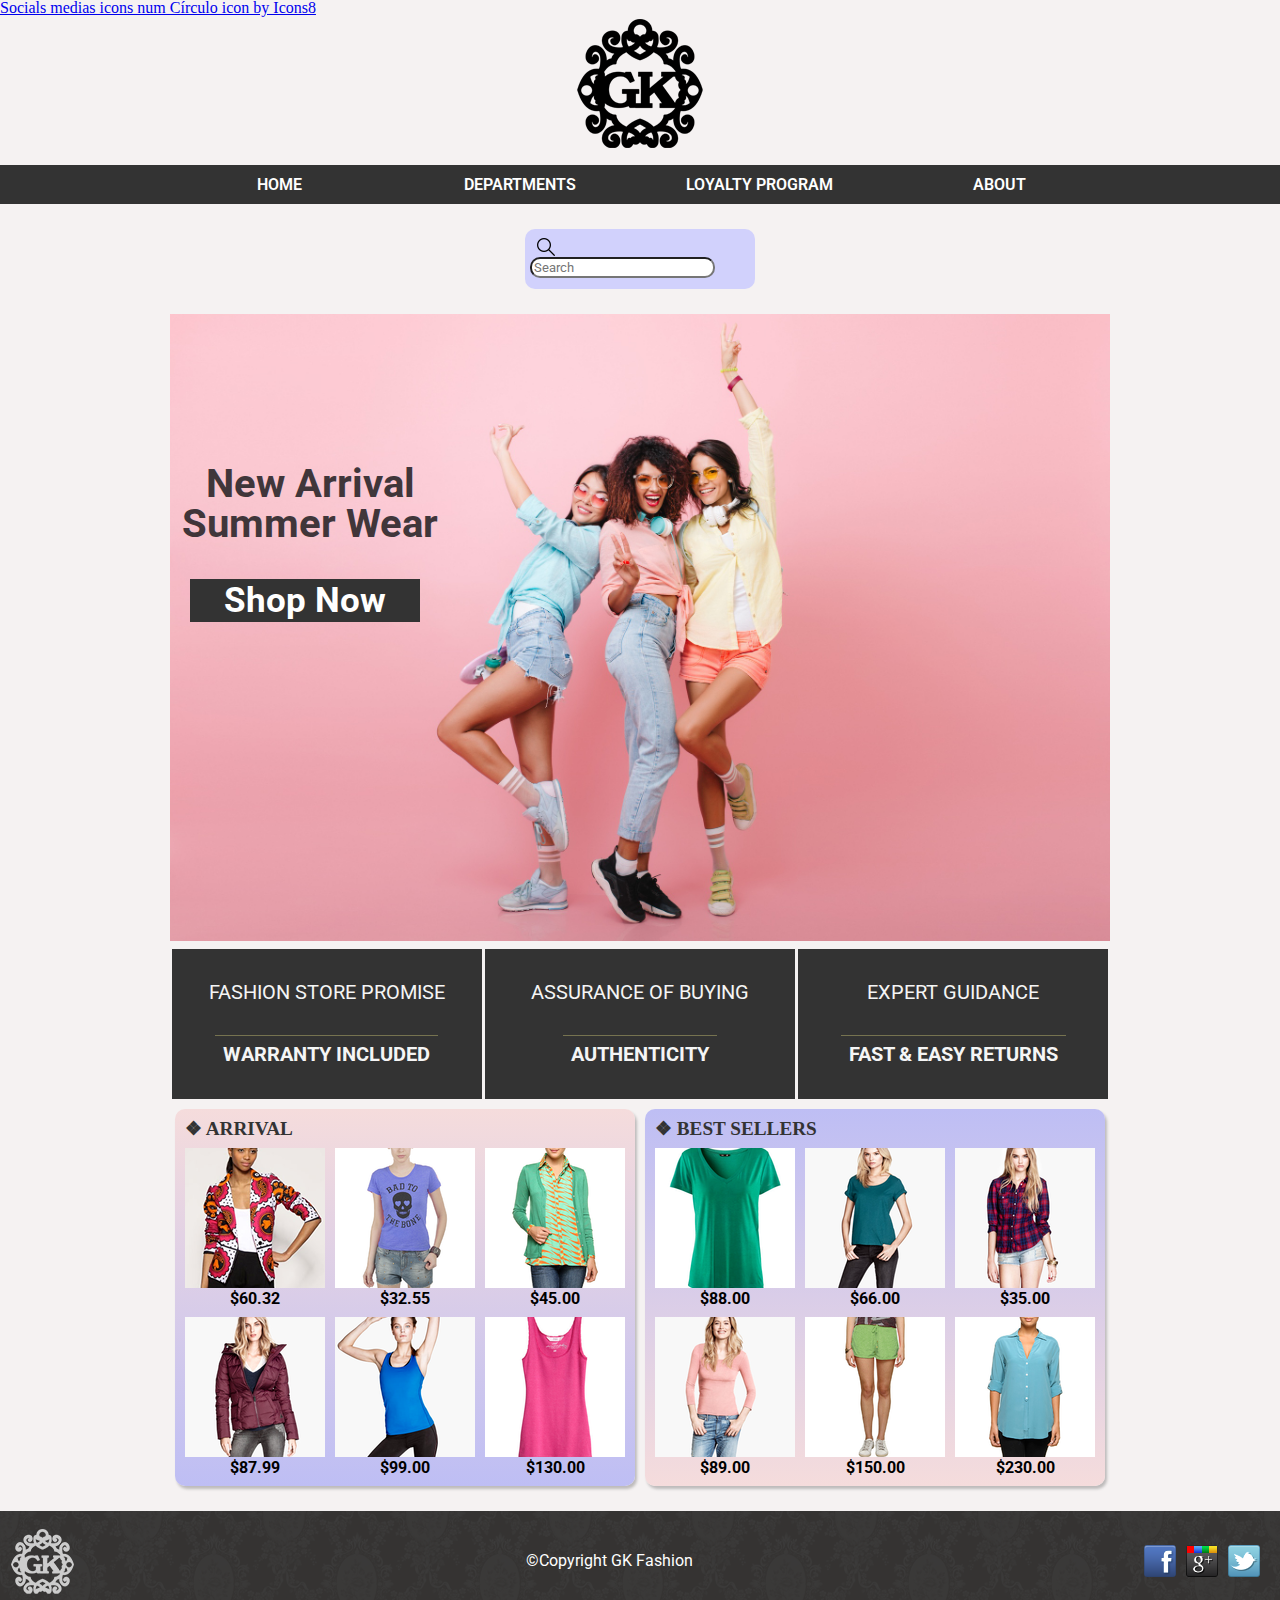
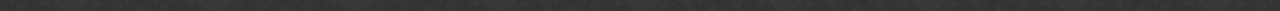
==== commit 2acfdc01: "css sprite in social icons and contact input attribut: required, name" ====
--- a/index.html
+++ b/index.html
@@ -159,14 +159,14 @@
         </div>
     </div>
     <footer>
-        <div class="footer-items">
+        <div class="footer-container">
             <img src="img/logo_rodape.png" alt="">
             <p>&copy;Copyright GK Fashion</p>
-            <div class="social">
-                <a href="http://www.facebook.com/gkfashion"><img src="img/facebook.png" alt="faebook" title="facebook"></a>
-                <a href="http://plus.google.com/gkfashion"><img src="img/googleplus.png" alt="google plus" title="google plus"></a>
-                <a href="http://www.twitter.com/gkfashion"><img src="img/twitter.png" alt="twitter" title="twitter"></a>
-            </div>
+            <ul class="social">
+                <li id="facebook"><a href="http://www.facebook.com/gkfashion"></a></li>
+                <li id="googleplus"><a href="http://plus.google.com/gkfashion"></a></li>
+                <li id="twitter"><a href="http://www.twitter.com/gkfashion"></a></li>
+              </ul>
         </div>
     </footer>
 </body>
--- a/css/global.css
+++ b/css/global.css
@@ -1,4 +1,7 @@
 *{
+    font-family: 'Roboto', sans-serif;
+}
+p{
     font-family: 'Roboto', sans-serif;
 }
 body{
@@ -83,7 +86,7 @@
 }
 
 /*START THE DROPDOWN SUB CONTENT*/
-.dropdown-sub:checked + label,
+.dropdown-sub:checked + label, /*element+element	div + p	Selects the first <p> element that is placed immediately after <div> elements*/
 .dropdown-sub:not(:checked) + label{
     position: relative;
     font-size: 15px;
@@ -107,7 +110,7 @@
   max-height: 0;  /*Hide the sub-menu*/
   transition: all 0.3s linear; /*drop the submenu smoothly*/
 }
-.dropdown-sub:checked ~ .section-dropdown-sub{
+.dropdown-sub:checked ~ .section-dropdown-sub{ /*element1~element2	p ~ ul	Selects every <ul> element that is preceded by a <p> element*/
   pointer-events: auto;
   opacity: 1; /* show the content*/
   max-height: 300px; /*show the sub menu and trow the other options below them*/
@@ -142,6 +145,7 @@
 .search input{
     position: relative;
     bottom: 4px;
+    border-radius: 10px;
 }
 footer{
     display: flex;
@@ -149,24 +153,49 @@
     margin-top: 10px;
     width: 100%;
     height: 100px;
-    background-image: url("/img/footer-background.png");
+    background-image: url("../img/footer-background.png");
 }
 footer p{
     color: white;
 }
-.footer-items{
-    display: flex;
+.footer-container{
+    display: flex;
+    flex-direction: row;
+    flex-wrap: wrap;
     align-items: center;
     width: 100%;
-    margin: auto 30px;
-    flex-direction: row;
-    flex-wrap: wrap;
     justify-content: space-between;
 }
-.social img{
-    width: auto;
-    height: auto;
-}
+.footer-container img{
+    margin-left: 10px;
+}
+.social {
+    display: flex;
+    flex-direction: row;
+    flex-wrap: wrap;
+    align-items: center;
+    margin-right: 10px;
+}
+.social li {
+    display: flex;
+    flex-direction: row;
+    flex-wrap: wrap;
+    margin-right: 10px;
+}
+.social a{
+    height: 32px;
+    width: 32px;
+}
+.social a[href*="http://www.facebook.com/gkfashion"] {  
+    background: url('../img/sociais.png') 0 0;
+}
+.social a[href*="http://plus.google.com/gkfashion"]{ 
+    background: url('../img/sociais.png') 76px 0;
+}
+.social a[href*="http://www.twitter.com/gkfashion"]{
+    background: url('../img/sociais.png') 32px 0;
+}
+
 /*here starts the media queri*/
 @media (min-width: 497px) and (max-width:960px){
     .sub-container{
--- a/css/index.css
+++ b/css/index.css
@@ -62,7 +62,6 @@
     border-radius: 10px;
     width: 450px;
     padding: 5px;
-    transition: transform 0.7s ease-out;
     margin: 0 auto;
     margin-bottom: 15px;
     box-shadow: 2px 3px 3px rgba(0, 0, 0, 0.233);
@@ -70,7 +69,11 @@
 .arrival{
     background-image: linear-gradient(#f5dcdc, #bebef4);
 }
-.arrival:hover, .best-sellers:hover{
+.photos img{
+    transition: transform 0.7s ease-out;
+    cursor: pointer;
+}
+.photos img:hover{
     box-shadow: 5px 3px 3px rgba(0, 0, 0, 0.452);
     transform: scale(1.02);    
 }
